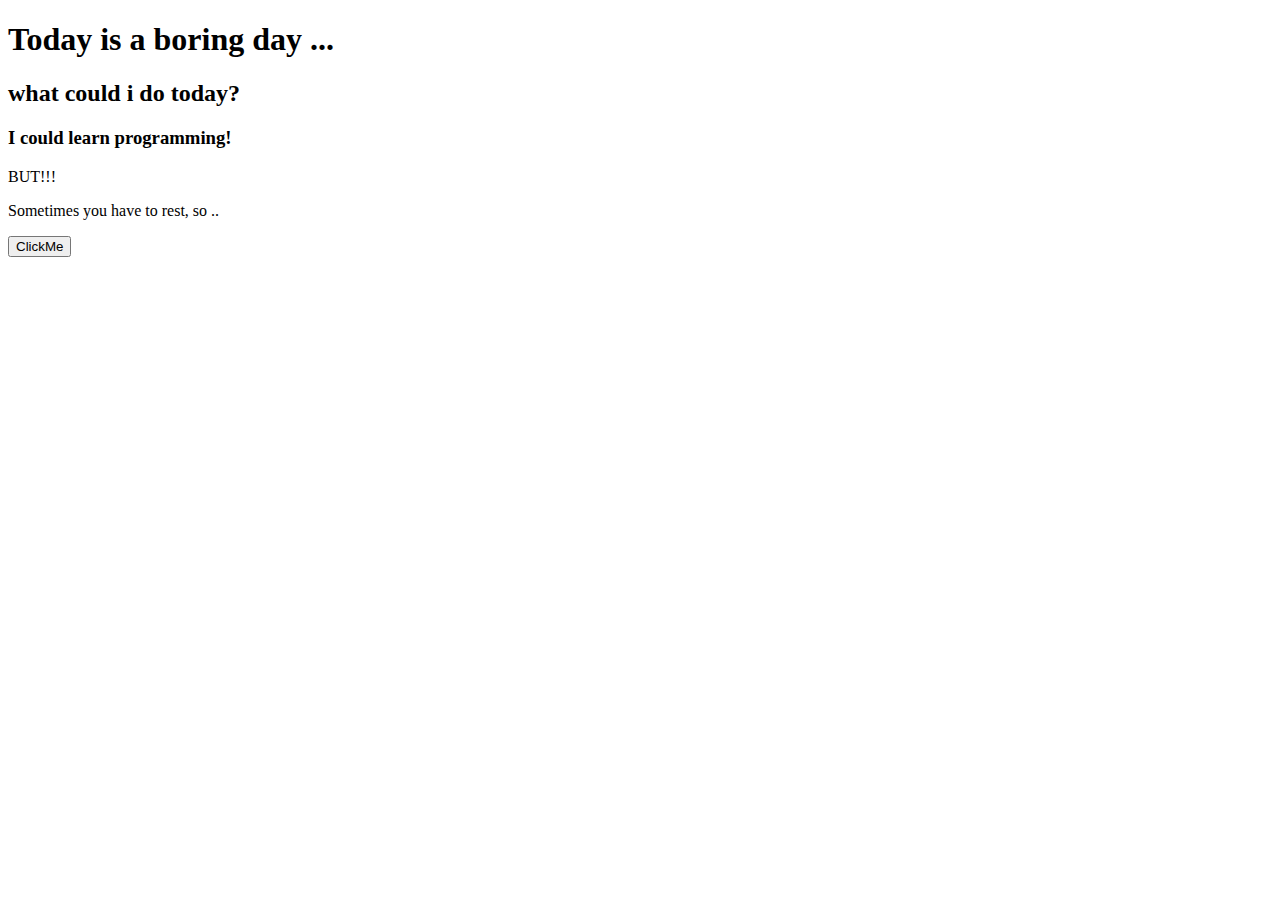
==== index.html @ 8be5e072 "-create js only (test version)" ====
<!DOCTYPE html>
<html lang="en">

<head>
    <meta charset="UTF-8">
    <meta http-equiv="X-UA-Compatible" content="IE=edge">
    <meta name="viewport" content="width=device-width, initial-scale=1.0">
    <title>funWithApi</title>
</head>
<body>
    <h1>Today is a boring day ...</h1>
    <h2>what could i do today?</h2>
    <h3>I could learn programming!</h3>
    <p>BUT!!!</p>
    <p>Sometimes you have to rest, so ..</p>
    <button id="clickBtnToDo">ClickMe</button>
    <div class="displayJobs"> </div>
    <div id="displayType"> </div>
    <div id="displayCost"> </div>


</body>

<script src="index.js"></script>
</html>
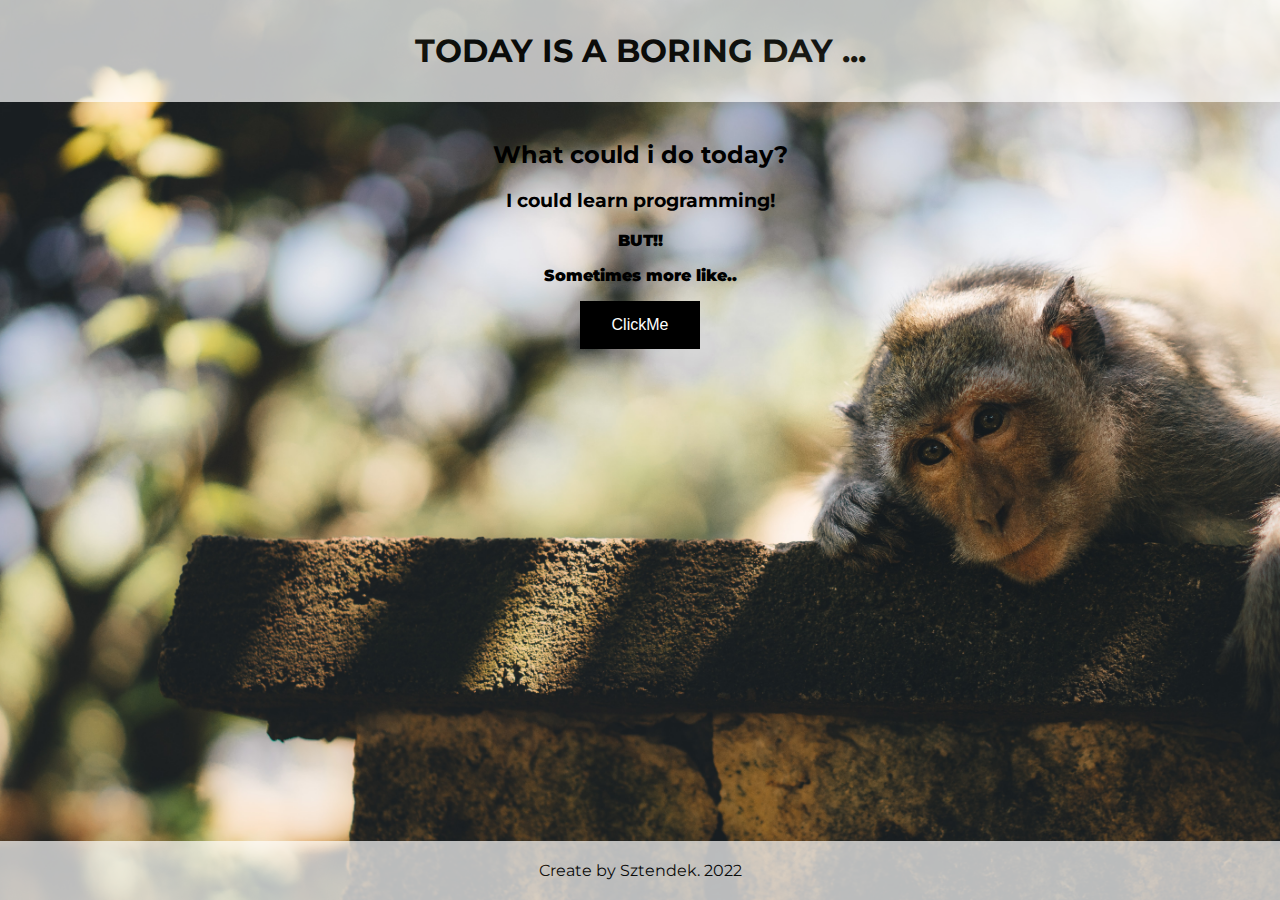
==== commit b8edbcc1: "-add new elements" ====
--- a/index.html
+++ b/index.html
@@ -6,20 +6,35 @@
     <meta http-equiv="X-UA-Compatible" content="IE=edge">
     <meta name="viewport" content="width=device-width, initial-scale=1.0">
     <title>funWithApi</title>
+    <link rel="stylesheet" type="text/css" href="index.css">
+    <link rel="preconnect" href="https://fonts.googleapis.com">
+    <link rel="preconnect" href="https://fonts.gstatic.com" crossorigin>
+    <link href="https://fonts.googleapis.com/css2?family=Montserrat:ital,wght@1,100;1,200&family=Roboto:wght@300&display=swap" rel="stylesheet">
 </head>
-<body>
-    <h1>Today is a boring day ...</h1>
-    <h2>what could i do today?</h2>
-    <h3>I could learn programming!</h3>
-    <p>BUT!!!</p>
-    <p>Sometimes you have to rest, so ..</p>
-    <button id="clickBtnToDo">ClickMe</button>
-    <div class="displayJobs"> </div>
-    <div id="displayType"> </div>
-    <div id="displayCost"> </div>
-
-
-</body>
-
+    <header>
+        <h1>Today is a boring day ...</h1>
+    </header>
+    <main class="main--content">
+        <div class="main--content__options">
+            <h2>What could i do today?</h2>
+            <h3>I could learn programming!</h3>
+            <p>BUT!!</p>
+            <p>Sometimes more like..</p>
+            <button class="main--content__btn" id="clickBtnToDo">ClickMe</button>
+        </div>
+        <div class="main--content__elements">
+            <div class="element">
+            </div>
+            <div  class="element">
+            </div>
+            <div class="element">
+            </div>
+        </div>
+        <h1 id="clicked"> 
+        </h1>
+    </main>
+    <footer class="footer">
+        Create by Sztendek. 2022
+    </footer>
 <script src="index.js"></script>
 </html>--- a/index.css
+++ b/index.css
@@ -0,0 +1,115 @@
+body{
+    font-family: 'Montserrat', sans-serif;
+    margin:0;
+    padding:0;
+    text-align: center;
+    background-image: url('/img/img1.jpg');
+    background-attachment: fixed;
+    background-repeat: no-repeat;
+    background-size: cover;
+    color:black;
+    position:absolute; 
+    top:0px;
+    right:0px;
+    bottom:0px;
+    left:0px;
+}
+
+header{
+    margin: 0;
+    padding: 10px;
+    background-color: white;
+    opacity: 0.7;
+    color:black;
+}
+header>h1{
+    text-transform : uppercase;
+}
+
+
+.main--content__options{
+    margin: 0 auto;
+    max-width: 30%;
+    margin-top:3%;
+}
+p{
+    font-weight: 900;
+}
+
+.current{
+   border:10px solid black;
+   max-width: 400px;
+}
+.main--content__elements{
+    width:1000px;
+    display: flex;
+    flex-direction: row;
+    justify-content: space-between;
+    margin: 0 auto;
+}
+.element{
+    margin-top: 2%;
+    height: 300px;
+    width:300px;
+    
+}
+
+.displayJobs,.displayCost{
+    margin-top:15%;
+}
+.displayCost{
+    font-weight: bold;
+}
+.displayType{
+    margin-top: 3%;
+    text-transform: uppercase;
+}
+
+.main--content__btn{
+    background-color: black; /* Green */
+    border: none;
+    color: white;
+    padding: 15px 32px;
+    text-align: center;
+    text-decoration: none;
+    display: inline-block;
+    font-size: 16px;
+}
+.-inElement{
+    font-weight: bold;
+    font-size: 24px;
+    padding: 2px;
+}
+
+.current{
+    background-color: white;
+    opacity: 0.7;
+}
+.footer{
+    margin: 0;
+    padding: 20px;
+    background-color: white;
+    opacity: 0.7;
+    color:black;
+    position:absolute; 
+    right:0px;
+    bottom:0px;
+    left:0px;
+}
+
+h1:hover, h2:hover, h3:hover, p:hover {
+    opacity: 0.7;
+}
+
+button:hover {
+opacity: 0.7;
+}
+.-clicked{
+    margin:0 auto;
+    padding: 10px;
+    margin-top: 20px;
+}
+
+
+
+
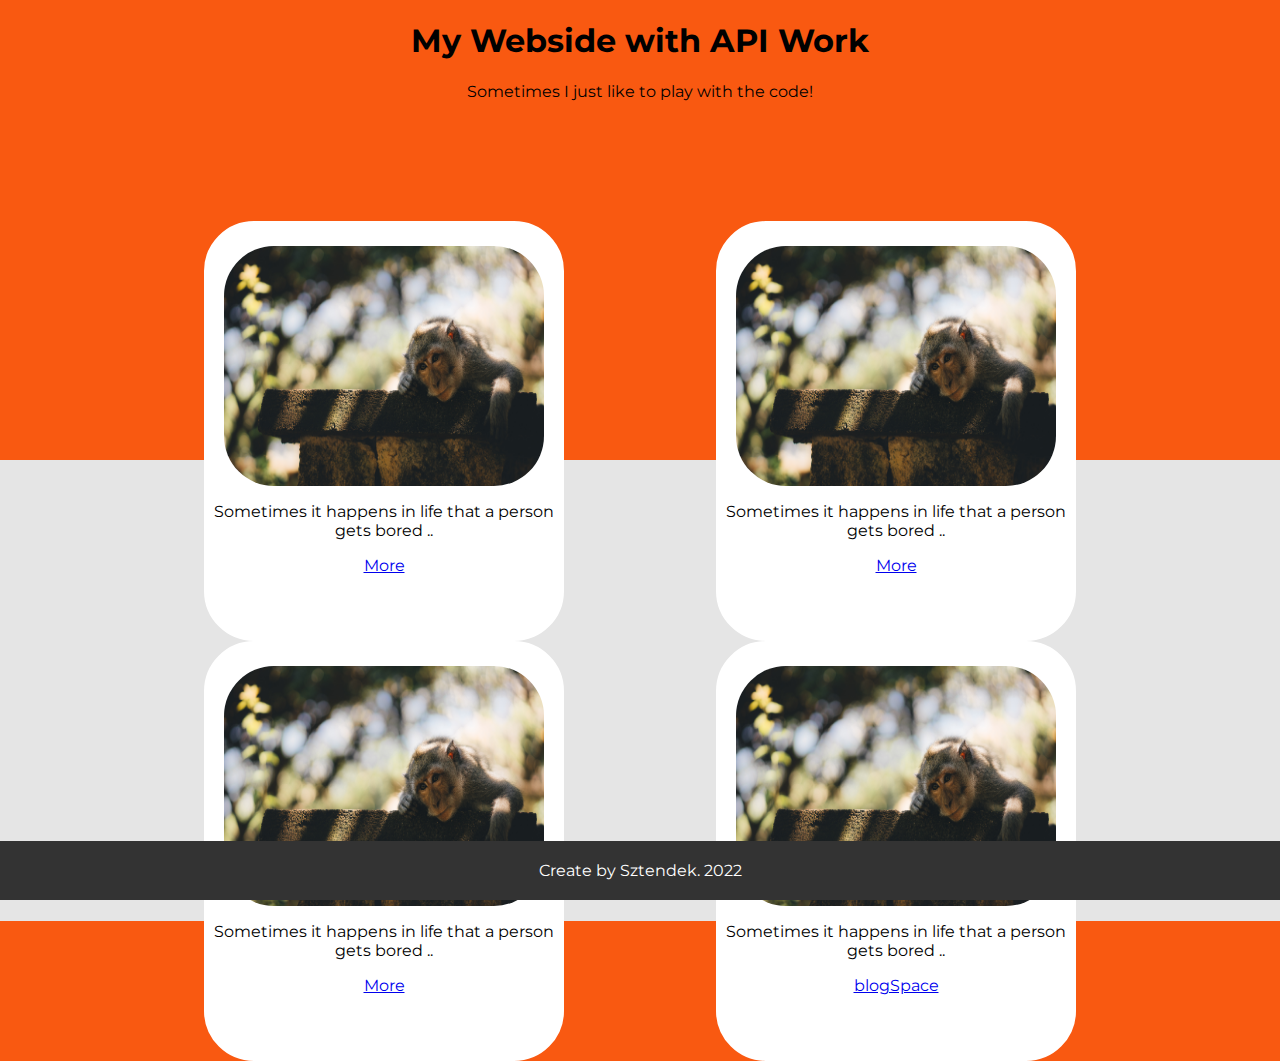
==== commit 574a895f: "-playing with the code" ====
--- a/index.html
+++ b/index.html
@@ -1,40 +1,56 @@
 <!DOCTYPE html>
 <html lang="en">
-
 <head>
     <meta charset="UTF-8">
     <meta http-equiv="X-UA-Compatible" content="IE=edge">
     <meta name="viewport" content="width=device-width, initial-scale=1.0">
-    <title>funWithApi</title>
+    <title>Document</title>
     <link rel="stylesheet" type="text/css" href="index.css">
     <link rel="preconnect" href="https://fonts.googleapis.com">
     <link rel="preconnect" href="https://fonts.gstatic.com" crossorigin>
-    <link href="https://fonts.googleapis.com/css2?family=Montserrat:ital,wght@1,100;1,200&family=Roboto:wght@300&display=swap" rel="stylesheet">
+    <link href="https://fonts.googleapis.com/css2?family=Montserrat:ital,wght@1,100;1,200&display=swap" rel="stylesheet">
 </head>
+<body>
     <header>
-        <h1>Today is a boring day ...</h1>
+        <h1>My Webside with API Work</h1>
+        <p>Sometimes I just like to play with the code!</p>
     </header>
-    <main class="main--content">
-        <div class="main--content__options">
-            <h2>What could i do today?</h2>
-            <h3>I could learn programming!</h3>
-            <p>BUT!!</p>
-            <p>Sometimes more like..</p>
-            <button class="main--content__btn" id="clickBtnToDo">ClickMe</button>
+    <div class="main__allCards">
+        <div class="card">
+            <img class="picture"
+         src="/img/img1.jpg"
+         alt="boring day with monkey">
+         <p>Sometimes it happens in life that a person gets bored ..</p>
+         <a href="http://127.0.0.1:5500/boringDay/index.html">More</a>
         </div>
-        <div class="main--content__elements">
-            <div class="element">
-            </div>
-            <div  class="element">
-            </div>
-            <div class="element">
-            </div>
+        
+        <div class="card">
+            <img class="picture"
+         src="/img/img1.jpg"
+         alt="boring day with monkey">
+         <p>Sometimes it happens in life that a person gets bored ..</p>
+         <a href="http://127.0.0.1:5500/boringDay/index.html">More</a>
         </div>
-        <h1 id="clicked"> 
-        </h1>
-    </main>
-    <footer class="footer">
+    
+        <div class="card">
+            <img class="picture"
+         src="/img/img1.jpg"
+         alt="boring day with monkey">
+         <p>Sometimes it happens in life that a person gets bored ..</p>
+         <a href="http://127.0.0.1:5500/boringDay/index.html">More</a>
+        </div>
+    
+        <div class="card">
+            <img class="picture"
+            src="/img/img1.jpg"
+            alt="boring day with monkey">
+            <p>Sometimes it happens in life that a person gets bored ..</p>
+            <a href="http://127.0.0.1:5500/boringDay/index.html">blogSpace</a>
+        </div>
+
+    </div>
+    <footer class="main__footer">
         Create by Sztendek. 2022
     </footer>
-<script src="index.js"></script>
+</body>
 </html>--- a/index.css
+++ b/index.css
@@ -1,115 +1,50 @@
 body{
+    background: linear-gradient(180deg, #f95911 50%, #e5e5e5 50%);
+    height: 100vh;
+    overflow: hidden;
+    margin: 0;
+    padding: 0;
     font-family: 'Montserrat', sans-serif;
-    margin:0;
-    padding:0;
+}
+header{
+    margin: 0 auto;
     text-align: center;
-    background-image: url('/img/img1.jpg');
-    background-attachment: fixed;
-    background-repeat: no-repeat;
-    background-size: cover;
-    color:black;
-    position:absolute; 
-    top:0px;
-    right:0px;
-    bottom:0px;
-    left:0px;
+}
+.picture{
+    margin: 0 auto;
+    margin-top: 15px;
+    height: 240px;
+    width: 320px;
+    border-radius: 50px;
+}
+.card{
+    border: 10px solid white;
+    width: 340px;
+    height: 400px;
+    border-radius: 50px;
+    text-align: center;
+    display: flex;
+    flex-direction: column;
+    background-color: white;
 }
 
-header{
-    margin: 0;
-    padding: 10px;
-    background-color: white;
-    opacity: 0.7;
-    color:black;
-}
-header>h1{
-    text-transform : uppercase;
-}
-
-
-.main--content__options{
-    margin: 0 auto;
-    max-width: 30%;
-    margin-top:3%;
-}
-p{
-    font-weight: 900;
-}
-
-.current{
-   border:10px solid black;
-   max-width: 400px;
-}
-.main--content__elements{
-    width:1000px;
+.main__allCards{
     display: flex;
     flex-direction: row;
-    justify-content: space-between;
-    margin: 0 auto;
+    flex-wrap: wrap;
+    justify-content: space-around;
+    width: 80%;
+    margin:0 auto;
+    margin-top: 120px;
 }
-.element{
-    margin-top: 2%;
-    height: 300px;
-    width:300px;
-    
-}
-
-.displayJobs,.displayCost{
-    margin-top:15%;
-}
-.displayCost{
-    font-weight: bold;
-}
-.displayType{
-    margin-top: 3%;
-    text-transform: uppercase;
-}
-
-.main--content__btn{
-    background-color: black; /* Green */
-    border: none;
-    color: white;
-    padding: 15px 32px;
-    text-align: center;
-    text-decoration: none;
-    display: inline-block;
-    font-size: 16px;
-}
-.-inElement{
-    font-weight: bold;
-    font-size: 24px;
-    padding: 2px;
-}
-
-.current{
-    background-color: white;
-    opacity: 0.7;
-}
-.footer{
+.main__footer{
+    background-color: #333333;
     margin: 0;
     padding: 20px;
-    background-color: white;
-    opacity: 0.7;
-    color:black;
     position:absolute; 
     right:0px;
     bottom:0px;
     left:0px;
-}
-
-h1:hover, h2:hover, h3:hover, p:hover {
-    opacity: 0.7;
-}
-
-button:hover {
-opacity: 0.7;
-}
-.-clicked{
-    margin:0 auto;
-    padding: 10px;
-    margin-top: 20px;
-}
-
-
-
-
+    color: white;
+    text-align: center;
+}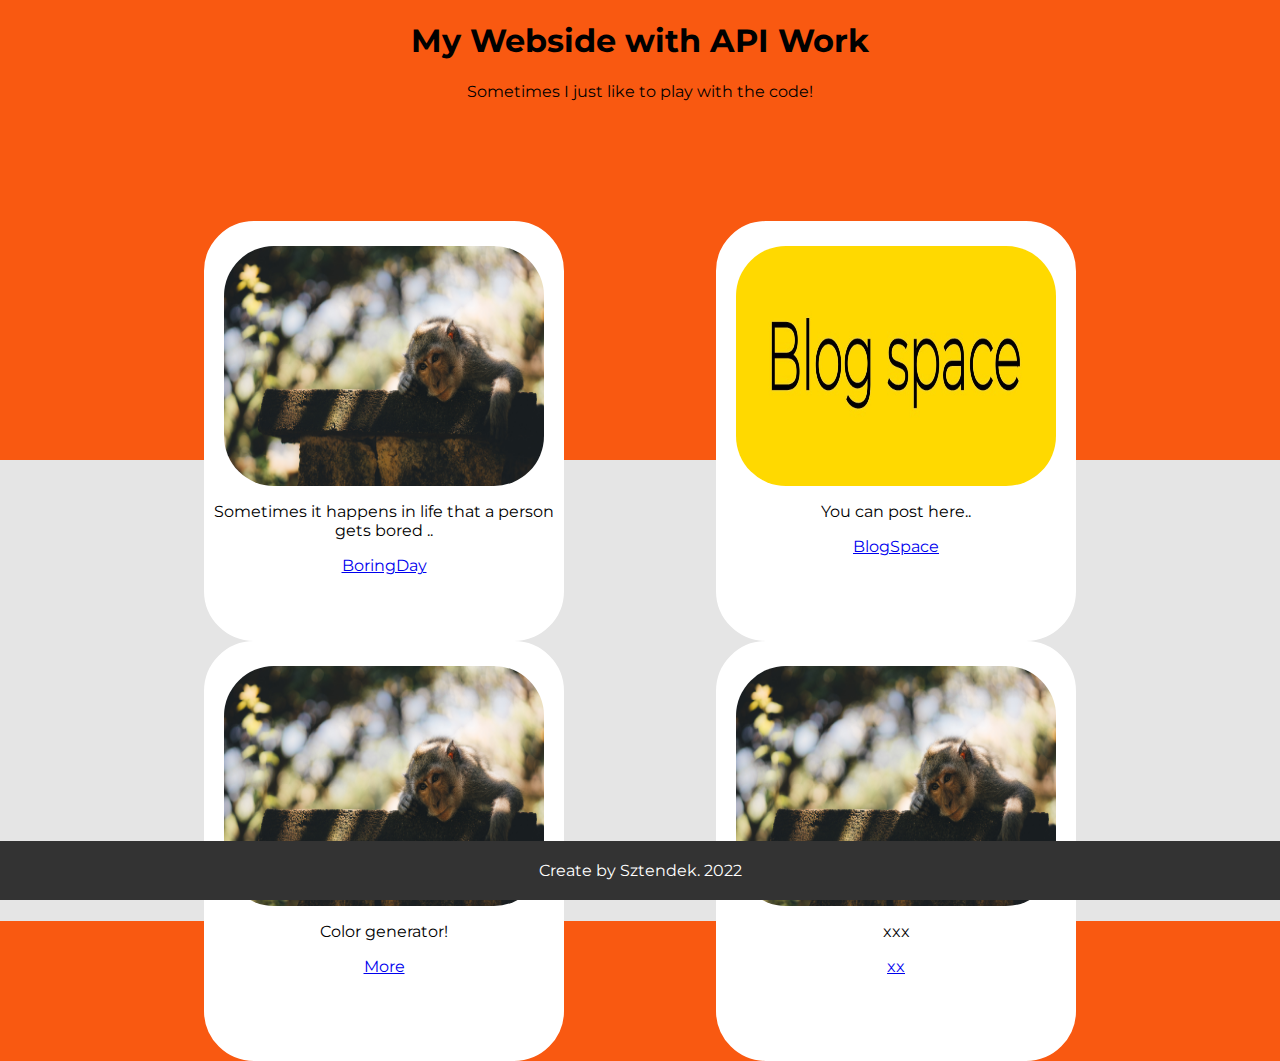
==== commit 8b1d7e26: "-Done blog space" ====
--- a/index.html
+++ b/index.html
@@ -21,31 +21,31 @@
          src="/img/img1.jpg"
          alt="boring day with monkey">
          <p>Sometimes it happens in life that a person gets bored ..</p>
-         <a href="http://127.0.0.1:5500/boringDay/index.html">More</a>
+         <a href="http://127.0.0.1:5500/boringDay/index.html">BoringDay</a>
         </div>
         
         <div class="card">
             <img class="picture"
-         src="/img/img1.jpg"
-         alt="boring day with monkey">
-         <p>Sometimes it happens in life that a person gets bored ..</p>
-         <a href="http://127.0.0.1:5500/boringDay/index.html">More</a>
+         src="/img/img2.jpg"
+         alt="BlogSpace">
+         <p>You can post here..</p>
+         <a href="http://127.0.0.1:5500/blogSpace/index.html">BlogSpace</a>
         </div>
     
         <div class="card">
             <img class="picture"
          src="/img/img1.jpg"
-         alt="boring day with monkey">
-         <p>Sometimes it happens in life that a person gets bored ..</p>
+         alt="x">
+         <p>Color generator!</p>
          <a href="http://127.0.0.1:5500/boringDay/index.html">More</a>
         </div>
     
         <div class="card">
             <img class="picture"
             src="/img/img1.jpg"
-            alt="boring day with monkey">
-            <p>Sometimes it happens in life that a person gets bored ..</p>
-            <a href="http://127.0.0.1:5500/boringDay/index.html">blogSpace</a>
+            alt="x">
+            <p>xxx</p>
+            <a href="http://127.0.0.1:5500/blogSpace/index.html">xx</a>
         </div>
 
     </div>
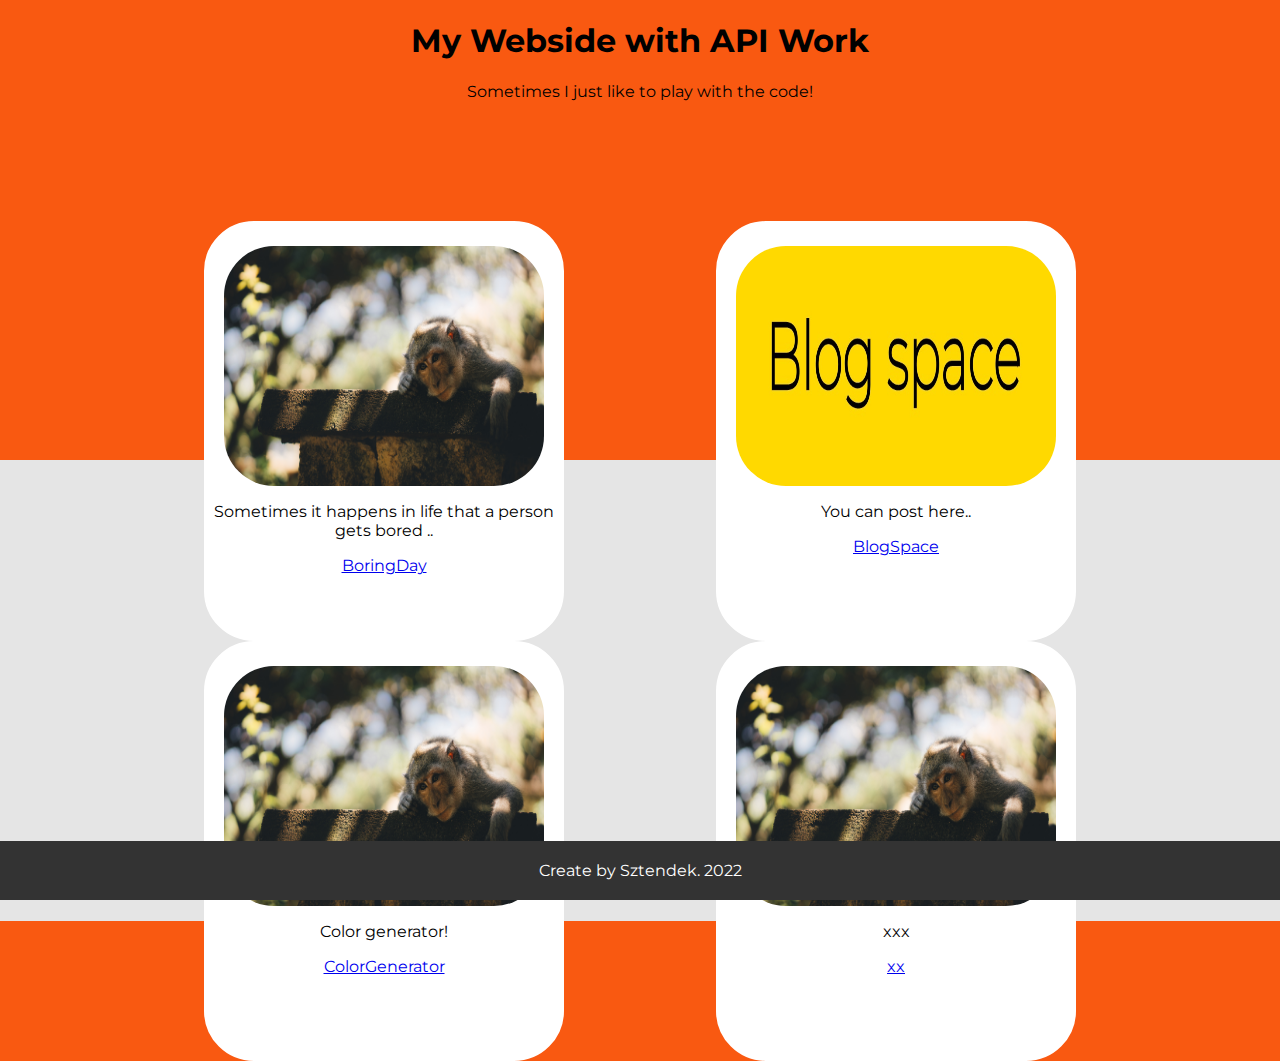
==== commit c9753635: "-javaScript  in colorGenerator" ====
--- a/index.html
+++ b/index.html
@@ -37,7 +37,7 @@
          src="/img/img1.jpg"
          alt="x">
          <p>Color generator!</p>
-         <a href="http://127.0.0.1:5500/boringDay/index.html">More</a>
+         <a href="http://127.0.0.1:5500/colorGenerator/index.html">ColorGenerator</a>
         </div>
     
         <div class="card">
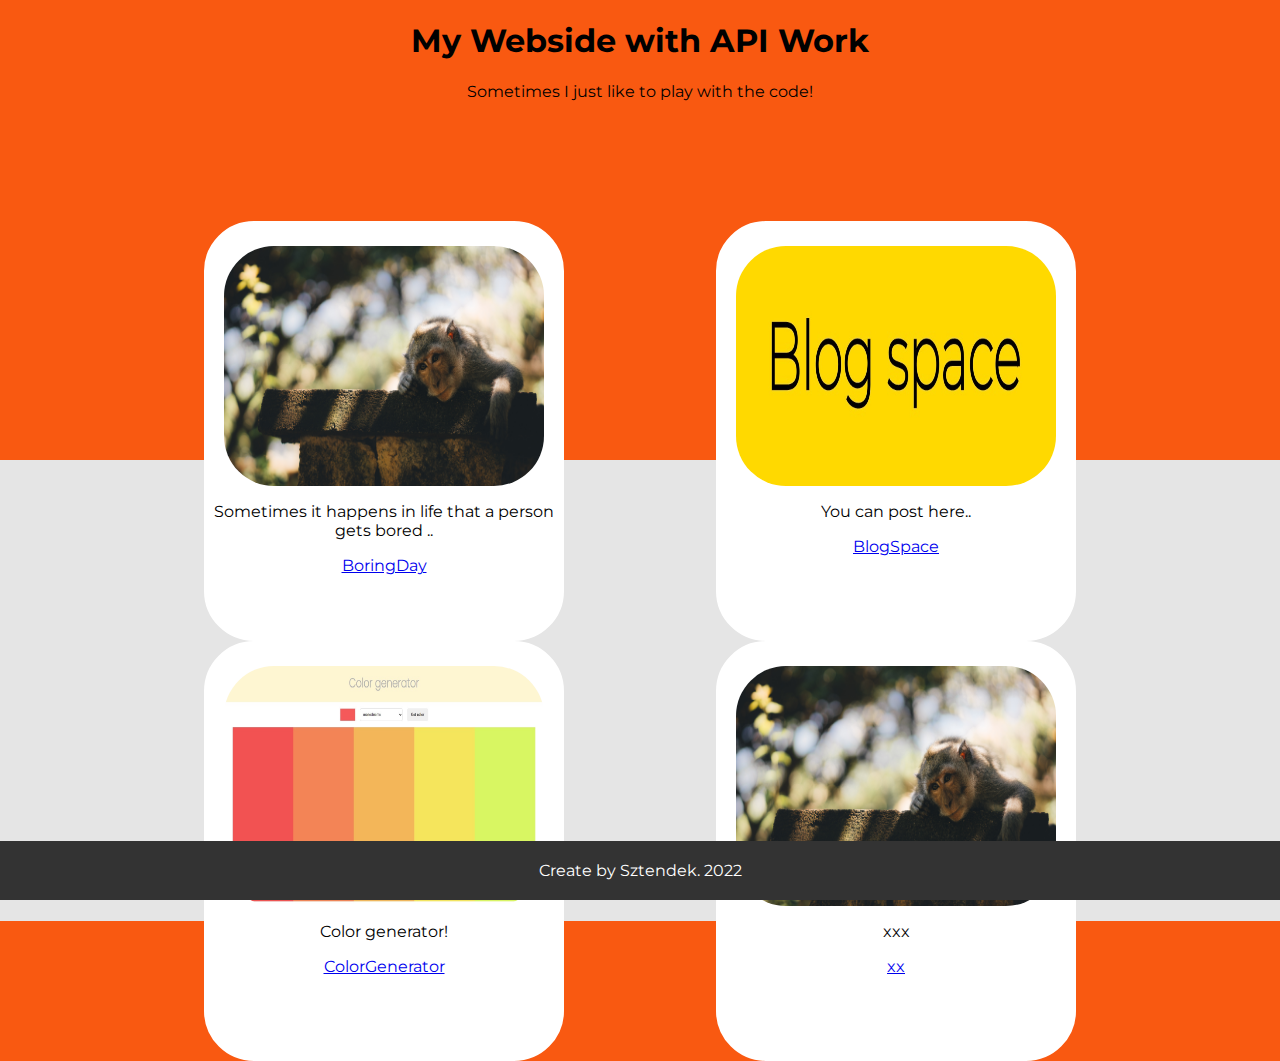
==== commit 85bfa676: "-add new img" ====
--- a/index.html
+++ b/index.html
@@ -34,7 +34,7 @@
     
         <div class="card">
             <img class="picture"
-         src="/img/img1.jpg"
+         src="/img/img3.jpg"
          alt="x">
          <p>Color generator!</p>
          <a href="http://127.0.0.1:5500/colorGenerator/index.html">ColorGenerator</a>
